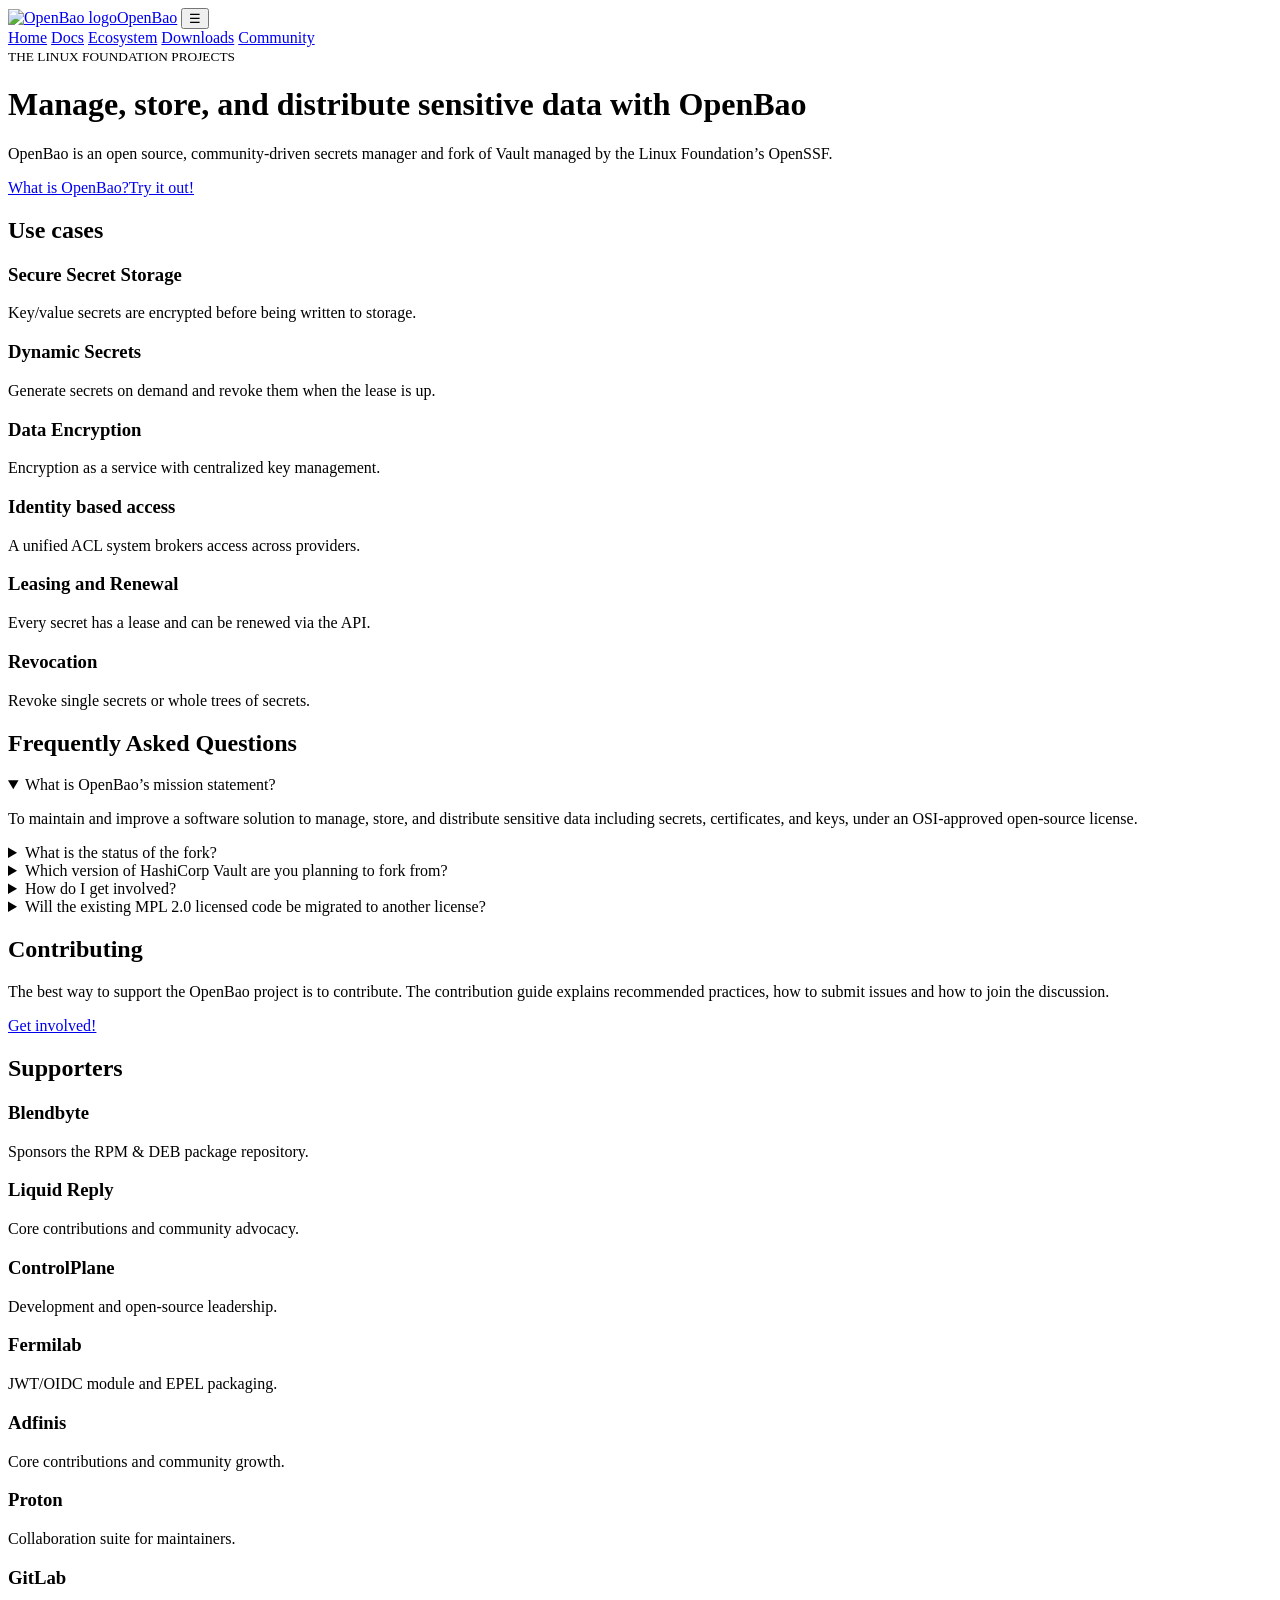
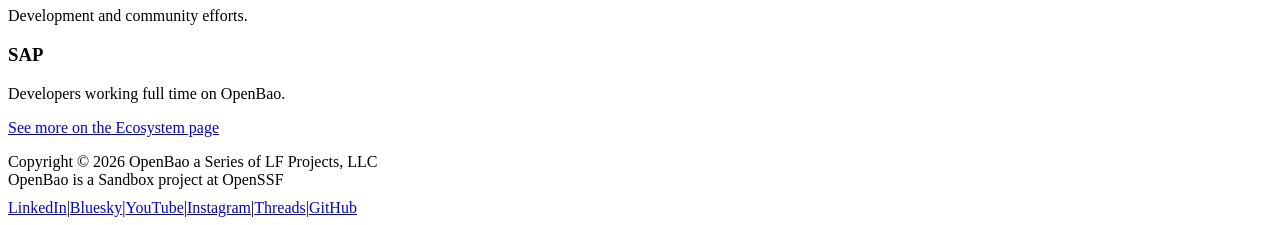
==== index.html @ f2beb7e7 "Add files via upload" ====
<!DOCTYPE html>
<html lang="en">
<head>
  <meta charset="utf-8">
  <meta name="viewport" content="width=device-width, initial-scale=1">
  <title>Home | OpenBao</title>
  <!-- Favicon -->
  <link rel="icon" type="image/svg+xml" href="img/favicon.svg">
  <link rel="stylesheet" href="css/style.css">
</head>
<body>
<!-- Cabecera con logo y menú -->
<header class="nav">
  <a class="brand" href="index.html"><img src="img/logo.svg" alt="OpenBao logo" width="34" height="34">OpenBao</a>
  <button id="menu-btn" aria-label="Open menu">&#9776;</button>
  <nav id="menu">
    <a href="index.html" class="active">Home</a>
    <a href="docs.html" >Docs</a>
    <a href="ecosystem.html" >Ecosystem</a>
    <a href="downloads.html" >Downloads</a>
    <a href="community.html" >Community</a>
  </nav>
</header>
<div class="hero"><small>THE LINUX FOUNDATION PROJECTS</small><h1>Manage, store, and distribute sensitive data with OpenBao</h1><p>OpenBao is an open source, community-driven secrets manager and fork of Vault managed by the Linux Foundation’s OpenSSF.</p><a class="btn btn-grey" href="docs.html">What is OpenBao?</a><a class="btn btn-yellow" href="downloads.html">Try it out!</a></div>
<!-- Casos de uso -->
<section>
  <h2>Use cases</h2>
  <div class="grid">
    <div class="card"><h3>Secure Secret Storage</h3><p>Key/value secrets are encrypted before being written to storage.</p></div>
    <div class="card"><h3>Dynamic Secrets</h3><p>Generate secrets on demand and revoke them when the lease is up.</p></div>
    <div class="card"><h3>Data Encryption</h3><p>Encryption as a service with centralized key management.</p></div>
    <div class="card"><h3>Identity based access</h3><p>A unified ACL system brokers access across providers.</p></div>
    <div class="card"><h3>Leasing and Renewal</h3><p>Every secret has a lease and can be renewed via the API.</p></div>
    <div class="card"><h3>Revocation</h3><p>Revoke single secrets or whole trees of secrets.</p></div>
  </div>
</section>
<!-- FAQ desplegable (HTML nativo, sin JS) -->
<section>
  <h2>Frequently Asked Questions</h2>
  <details open><summary>What is OpenBao’s mission statement?</summary><p>To maintain and improve a software solution to manage, store, and distribute sensitive data including secrets, certificates, and keys, under an OSI-approved open-source license.</p></details>
  <details><summary>What is the status of the fork?</summary><p>Active, with regular releases.</p></details>
  <details><summary>Which version of HashiCorp Vault are you planning to fork from?</summary><p>The last version released under the MPL 2.0 license.</p></details>
  <details><summary>How do I get involved?</summary><p>Visit the <a href="community.html">Community</a> page.</p></details>
  <details><summary>Will the existing MPL 2.0 licensed code be migrated to another license?</summary><p>No, it stays under MPL 2.0.</p></details>
</section>
<section class="center">
  <h2>Contributing</h2>
  <p>The best way to support the OpenBao project is to contribute. The contribution guide explains recommended practices, how to submit issues and how to join the discussion.</p>
  <a class="btn btn-yellow" href="community.html">Get involved!</a>
</section>
<section>
  <h2>Supporters</h2>
  <div class="grid">
    <div class="card"><h3>Blendbyte</h3><p>Sponsors the RPM &amp; DEB package repository.</p></div>
    <div class="card"><h3>Liquid Reply</h3><p>Core contributions and community advocacy.</p></div>
    <div class="card"><h3>ControlPlane</h3><p>Development and open-source leadership.</p></div>
    <div class="card"><h3>Fermilab</h3><p>JWT/OIDC module and EPEL packaging.</p></div>
    <div class="card"><h3>Adfinis</h3><p>Core contributions and community growth.</p></div>
    <div class="card"><h3>Proton</h3><p>Collaboration suite for maintainers.</p></div>
    <div class="card"><h3>GitLab</h3><p>Development and community efforts.</p></div>
    <div class="card"><h3>SAP</h3><p>Developers working full time on OpenBao.</p></div>
  </div>
  <p class="center"><a href="ecosystem.html">See more on the Ecosystem page</a></p>
</section>
<!-- Pie de página -->
<footer>
  <div>Copyright © 2026 OpenBao a Series of LF Projects, LLC</div>
  <div>OpenBao is a Sandbox project at OpenSSF</div>
  <div style="margin-top:10px"><a href="#">LinkedIn</a>|<a href="#">Bluesky</a>|<a href="#">YouTube</a>|<a href="#">Instagram</a>|<a href="#">Threads</a>|<a href="#">GitHub</a></div>
</footer>
<script src="js/main.js"></script>
</body>
</html>
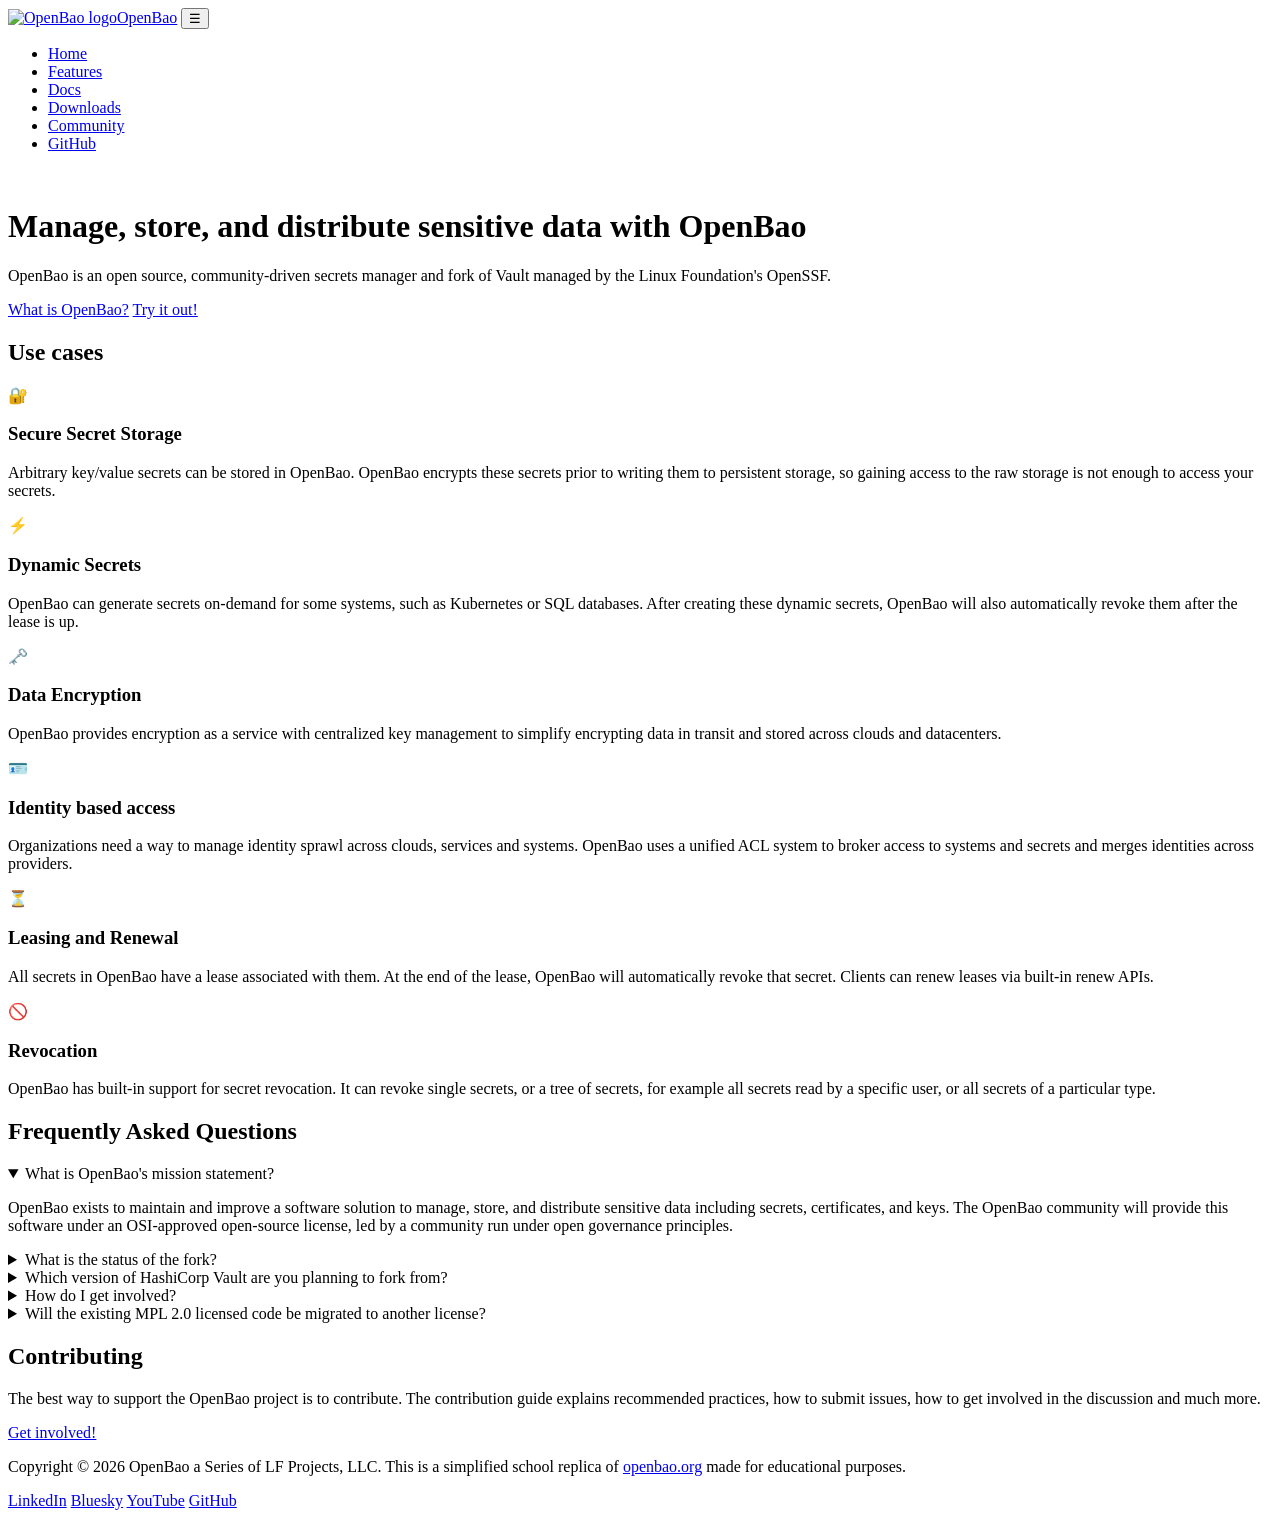
==== commit 5f77dc33: "Add files via upload" ====
--- a/index.html
+++ b/index.html
@@ -1,73 +1,139 @@
 <!DOCTYPE html>
 <html lang="en">
 <head>
-  <meta charset="utf-8">
-  <meta name="viewport" content="width=device-width, initial-scale=1">
-  <title>Home | OpenBao</title>
-  <!-- Favicon -->
+  <!-- Codificación y adaptación a móviles (necesario para que sea responsivo) -->
+  <meta charset="UTF-8">
+  <meta name="viewport" content="width=device-width, initial-scale=1.0">
+  <meta name="description" content="OpenBao is an open source, community-driven fork of HashiCorp Vault managed by the Linux Foundation to manage, store, and distribute sensitive data.">
+  <!-- Título de la pestaña del navegador -->
+  <title>OpenBao</title>
+  <!-- Favicon (icono de la pestaña) -->
   <link rel="icon" type="image/svg+xml" href="img/favicon.svg">
+  <!-- Hoja de estilos -->
   <link rel="stylesheet" href="css/style.css">
+  <!-- Script del menú móvil (defer: se ejecuta cuando carga el HTML) -->
+  <script src="js/main.js" defer></script>
 </head>
 <body>
-<!-- Cabecera con logo y menú -->
-<header class="nav">
-  <a class="brand" href="index.html"><img src="img/logo.svg" alt="OpenBao logo" width="34" height="34">OpenBao</a>
-  <button id="menu-btn" aria-label="Open menu">&#9776;</button>
-  <nav id="menu">
-    <a href="index.html" class="active">Home</a>
-    <a href="docs.html" >Docs</a>
-    <a href="ecosystem.html" >Ecosystem</a>
-    <a href="downloads.html" >Downloads</a>
-    <a href="community.html" >Community</a>
-  </nav>
-</header>
-<div class="hero"><small>THE LINUX FOUNDATION PROJECTS</small><h1>Manage, store, and distribute sensitive data with OpenBao</h1><p>OpenBao is an open source, community-driven secrets manager and fork of Vault managed by the Linux Foundation’s OpenSSF.</p><a class="btn btn-grey" href="docs.html">What is OpenBao?</a><a class="btn btn-yellow" href="downloads.html">Try it out!</a></div>
-<!-- Casos de uso -->
-<section>
-  <h2>Use cases</h2>
-  <div class="grid">
-    <div class="card"><h3>Secure Secret Storage</h3><p>Key/value secrets are encrypted before being written to storage.</p></div>
-    <div class="card"><h3>Dynamic Secrets</h3><p>Generate secrets on demand and revoke them when the lease is up.</p></div>
-    <div class="card"><h3>Data Encryption</h3><p>Encryption as a service with centralized key management.</p></div>
-    <div class="card"><h3>Identity based access</h3><p>A unified ACL system brokers access across providers.</p></div>
-    <div class="card"><h3>Leasing and Renewal</h3><p>Every secret has a lease and can be renewed via the API.</p></div>
-    <div class="card"><h3>Revocation</h3><p>Revoke single secrets or whole trees of secrets.</p></div>
-  </div>
-</section>
-<!-- FAQ desplegable (HTML nativo, sin JS) -->
-<section>
-  <h2>Frequently Asked Questions</h2>
-  <details open><summary>What is OpenBao’s mission statement?</summary><p>To maintain and improve a software solution to manage, store, and distribute sensitive data including secrets, certificates, and keys, under an OSI-approved open-source license.</p></details>
-  <details><summary>What is the status of the fork?</summary><p>Active, with regular releases.</p></details>
-  <details><summary>Which version of HashiCorp Vault are you planning to fork from?</summary><p>The last version released under the MPL 2.0 license.</p></details>
-  <details><summary>How do I get involved?</summary><p>Visit the <a href="community.html">Community</a> page.</p></details>
-  <details><summary>Will the existing MPL 2.0 licensed code be migrated to another license?</summary><p>No, it stays under MPL 2.0.</p></details>
-</section>
-<section class="center">
-  <h2>Contributing</h2>
-  <p>The best way to support the OpenBao project is to contribute. The contribution guide explains recommended practices, how to submit issues and how to join the discussion.</p>
-  <a class="btn btn-yellow" href="community.html">Get involved!</a>
-</section>
-<section>
-  <h2>Supporters</h2>
-  <div class="grid">
-    <div class="card"><h3>Blendbyte</h3><p>Sponsors the RPM &amp; DEB package repository.</p></div>
-    <div class="card"><h3>Liquid Reply</h3><p>Core contributions and community advocacy.</p></div>
-    <div class="card"><h3>ControlPlane</h3><p>Development and open-source leadership.</p></div>
-    <div class="card"><h3>Fermilab</h3><p>JWT/OIDC module and EPEL packaging.</p></div>
-    <div class="card"><h3>Adfinis</h3><p>Core contributions and community growth.</p></div>
-    <div class="card"><h3>Proton</h3><p>Collaboration suite for maintainers.</p></div>
-    <div class="card"><h3>GitLab</h3><p>Development and community efforts.</p></div>
-    <div class="card"><h3>SAP</h3><p>Developers working full time on OpenBao.</p></div>
-  </div>
-  <p class="center"><a href="ecosystem.html">See more on the Ecosystem page</a></p>
-</section>
-<!-- Pie de página -->
-<footer>
-  <div>Copyright © 2026 OpenBao a Series of LF Projects, LLC</div>
-  <div>OpenBao is a Sandbox project at OpenSSF</div>
-  <div style="margin-top:10px"><a href="#">LinkedIn</a>|<a href="#">Bluesky</a>|<a href="#">YouTube</a>|<a href="#">Instagram</a>|<a href="#">Threads</a>|<a href="#">GitHub</a></div>
-</footer>
-<script src="js/main.js"></script>
+  <!-- ===== CABECERA CON LOGO Y MENÚ (igual en todas las páginas) ===== -->
+  <header class="cabecera">
+    <div class="contenedor">
+      <a class="marca" href="index.html"><img src="img/logo.svg" alt="OpenBao logo">OpenBao</a>
+      <!-- Botón hamburguesa (solo se ve en móvil) -->
+      <button class="boton-menu" id="boton-menu" aria-label="Open menu" aria-expanded="false">&#9776;</button>
+      <nav aria-label="Main">
+        <ul class="menu" id="menu">
+        <li><a href="index.html" class="activo" aria-current="page">Home</a></li>
+        <li><a href="caracteristicas.html">Features</a></li>
+        <li><a href="documentacion.html">Docs</a></li>
+        <li><a href="descargas.html">Downloads</a></li>
+        <li><a href="comunidad.html">Community</a></li>
+          <li><a href="https://github.com/openbao/openbao" target="_blank" rel="noopener">GitHub</a></li>
+        </ul>
+      </nav>
+    </div>
+  </header>
+
+  <main id="contenido">
+    <!-- ===== PORTADA (HERO) ===== -->
+    <div class="hero">
+      <div class="contenedor">
+        <img class="hero-logo" src="img/logo.svg" alt="">
+        <h1>Manage, store, and distribute sensitive data with OpenBao</h1>
+        <p>OpenBao is an open source, community-driven secrets manager and fork of Vault managed by the Linux Foundation's OpenSSF.</p>
+        <a class="boton boton-principal" href="documentacion.html">What is OpenBao?</a>
+        <a class="boton boton-secundario" href="descargas.html">Try it out!</a>
+      </div>
+    </div>
+
+    <!-- ===== CASOS DE USO: 6 tarjetas (1 columna en móvil, 2 en tablet, 3 en escritorio) ===== -->
+    <section>
+      <div class="contenedor">
+        <h2>Use cases</h2>
+        <div class="rejilla tres">
+        <article class="tarjeta">
+          <div class="icono" aria-hidden="true">🔐</div>
+          <h3>Secure Secret Storage</h3>
+          <p>Arbitrary key/value secrets can be stored in OpenBao. OpenBao encrypts these secrets prior to writing them to persistent storage, so gaining access to the raw storage is not enough to access your secrets.</p>
+        </article>
+        <article class="tarjeta">
+          <div class="icono" aria-hidden="true">⚡</div>
+          <h3>Dynamic Secrets</h3>
+          <p>OpenBao can generate secrets on-demand for some systems, such as Kubernetes or SQL databases. After creating these dynamic secrets, OpenBao will also automatically revoke them after the lease is up.</p>
+        </article>
+        <article class="tarjeta">
+          <div class="icono" aria-hidden="true">🗝️</div>
+          <h3>Data Encryption</h3>
+          <p>OpenBao provides encryption as a service with centralized key management to simplify encrypting data in transit and stored across clouds and datacenters.</p>
+        </article>
+        <article class="tarjeta">
+          <div class="icono" aria-hidden="true">🪪</div>
+          <h3>Identity based access</h3>
+          <p>Organizations need a way to manage identity sprawl across clouds, services and systems. OpenBao uses a unified ACL system to broker access to systems and secrets and merges identities across providers.</p>
+        </article>
+        <article class="tarjeta">
+          <div class="icono" aria-hidden="true">⏳</div>
+          <h3>Leasing and Renewal</h3>
+          <p>All secrets in OpenBao have a lease associated with them. At the end of the lease, OpenBao will automatically revoke that secret. Clients can renew leases via built-in renew APIs.</p>
+        </article>
+        <article class="tarjeta">
+          <div class="icono" aria-hidden="true">🚫</div>
+          <h3>Revocation</h3>
+          <p>OpenBao has built-in support for secret revocation. It can revoke single secrets, or a tree of secrets, for example all secrets read by a specific user, or all secrets of a particular type.</p>
+        </article>
+        </div>
+      </div>
+    </section>
+
+    <!-- ===== PREGUNTAS FRECUENTES (desplegables con <details>) ===== -->
+    <section class="fondo-blanco">
+      <div class="contenedor">
+        <h2>Frequently Asked Questions</h2>
+      <details open>
+        <summary>What is OpenBao's mission statement?</summary>
+        <p>OpenBao exists to maintain and improve a software solution to manage, store, and distribute sensitive data including secrets, certificates, and keys. The OpenBao community will provide this software under an OSI-approved open-source license, led by a community run under open governance principles.</p>
+      </details>
+      <details>
+        <summary>What is the status of the fork?</summary>
+        <p>OpenBao is an open source, community-driven fork of HashiCorp Vault, managed by the Linux Foundation. See the <a href="comunidad.html">Community</a> page to follow its progress.</p>
+      </details>
+      <details>
+        <summary>Which version of HashiCorp Vault are you planning to fork from?</summary>
+        <p>OpenBao is based on the last version of Vault released under the MPL 2.0 license. Check the official documentation for the exact details.</p>
+      </details>
+      <details>
+        <summary>How do I get involved?</summary>
+        <p>The best way is to contribute: open issues, join the discussion and send code through the project's GitHub repository. See the <a href="comunidad.html">Community</a> page.</p>
+      </details>
+      <details>
+        <summary>Will the existing MPL 2.0 licensed code be migrated to another license?</summary>
+        <p>No. The OpenBao project keeps the existing MPL 2.0 licensed code under its open-source license. Check the official project policies for details.</p>
+      </details>
+      </div>
+    </section>
+
+    <!-- ===== CÓMO CONTRIBUIR ===== -->
+    <section>
+      <div class="contenedor">
+        <h2>Contributing</h2>
+        <p class="intro">The best way to support the OpenBao project is to contribute. The contribution guide explains recommended practices, how to submit issues, how to get involved in the discussion and much more.</p>
+        <a class="boton boton-azul" href="https://github.com/openbao/openbao/blob/main/CONTRIBUTING.md" target="_blank" rel="noopener">Get involved!</a>
+      </div>
+    </section>
+  </main>
+
+  <!-- ===== PIE DE PÁGINA (igual en todas las páginas) ===== -->
+  <footer class="pie">
+    <div class="contenedor">
+      <p>Copyright &copy; 2026 OpenBao a Series of LF Projects, LLC. This is a simplified school replica of
+      <a href="https://openbao.org" target="_blank" rel="noopener">openbao.org</a> made for educational purposes.</p>
+      <div class="redes">
+        <a href="https://linkedin.com/company/openbao" target="_blank" rel="noopener">LinkedIn</a>
+        <a href="https://bsky.app/profile/openbao-official.bsky.social" target="_blank" rel="noopener">Bluesky</a>
+        <a href="https://www.youtube.com/@OpenBao" target="_blank" rel="noopener">YouTube</a>
+        <a href="https://github.com/openbao/openbao" target="_blank" rel="noopener">GitHub</a>
+      </div>
+    </div>
+  </footer>
 </body>
 </html>
